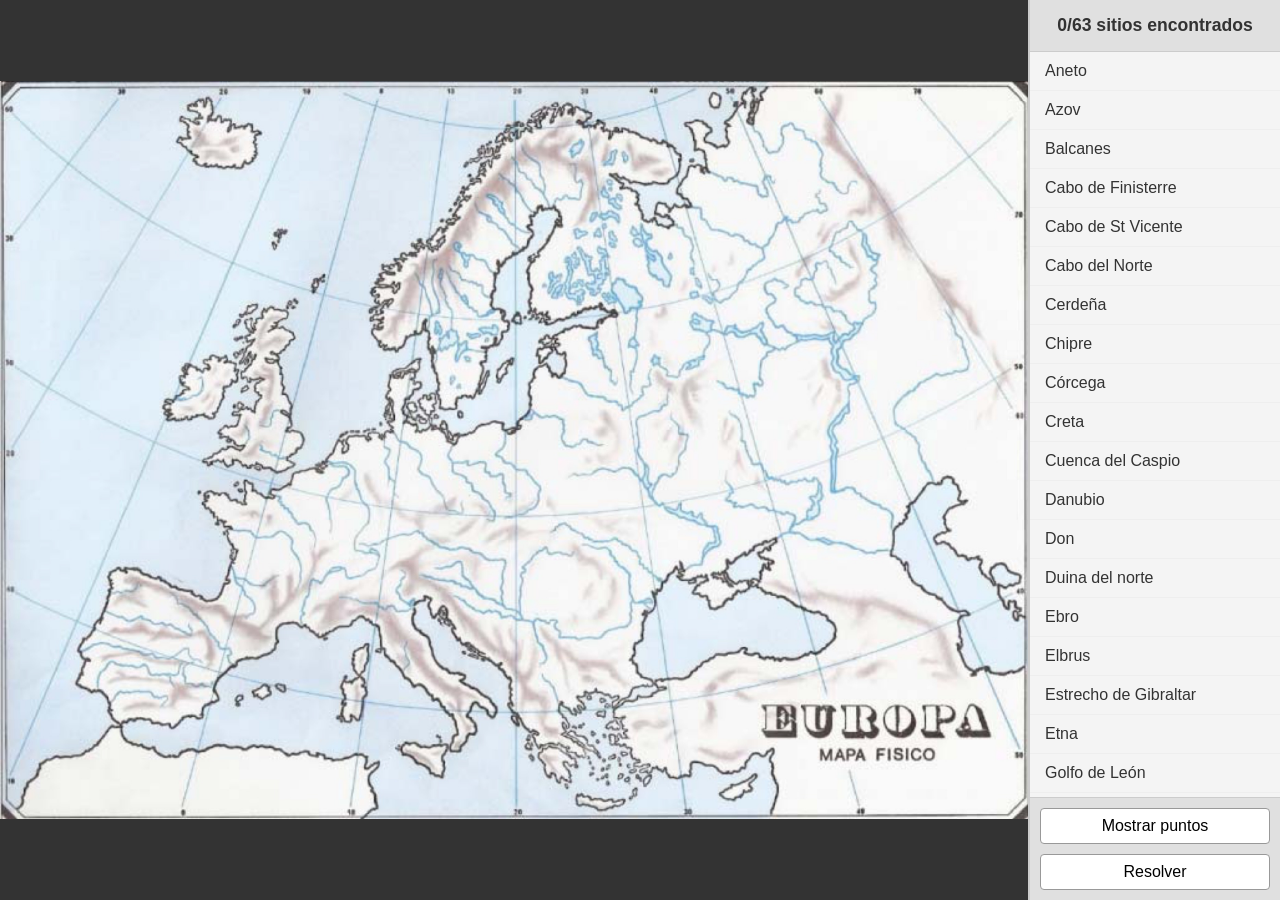
==== docs/index.html @ 35edd150 "build: move public files to docs folder" ====
<!DOCTYPE html>
<html lang="es">

<head>
    <meta charset="UTF-8">
    <meta name="viewport" content="width=device-width, initial-scale=1.0">
    <title>Juego de Geografía de Europa</title>
    <link rel="stylesheet" href="styles.css">
</head>

<body>

    <div id="game-container">
        <div id="map-wrapper">
            <div id="map-container-inner">
                <img id="map-img" src="map.jpg" alt="Mapa de Europa">
                <!-- Dots injected here -->

                <!-- Keep message box separate or overlay on map? overlay is fine -->
                <div id="message-box" class="hidden"></div>
            </div>
        </div>

        <div id="sidebar">
            <div id="score-header">0/0 sitios encontrados</div>
            <ul id="places-list">
                <!-- List items -->
            </ul>
            <div id="sidebar-footer">
                <button id="btn-toggle-points">Mostrar puntos</button>
                <button id="btn-toggle-solve">Resolver</button>
            </div>
        </div>
    </div>
    <!-- Removed old UI overlay structures -->

    <script src="game.js"></script>
</body>

</html>
---- docs/styles.css ----
body,
html {
    margin: 0;
    padding: 0;
    height: 100%;
    font-family: 'Segoe UI', Tahoma, Geneva, Verdana, sans-serif;
    overflow: hidden;
    background-color: #2b2b2b;
    color: white;
}

#game-container {
    position: relative;
    width: 100%;
    height: 100%;
    display: flex;
    flex-direction: row;
    /* Sidebar left, Map right? Or Map left, Sidebar right */
    overflow: hidden;
}

#map-wrapper {
    flex: 1;
    position: relative;
    /* Maintain aspect ratio */
    width: 100%;
    /* 3000 / 2152 approx 1.394 */
    /* We want the map to fit within the container. */
    display: flex;
    justify-content: center;
    align-items: center;
    overflow: hidden;
    background-color: #333;
}

#map-container-inner {
    position: relative;
    /* Use max-width/height to fit availability */
    /* The image defines the size */
    max-width: 100%;
    max-height: 100%;
}

#map-img {
    display: block;
    max-width: 100%;
    max-height: 100vh;
    /* Limit to viewport height if needed? */
    height: auto;
    object-fit: contain;
    cursor: crosshair;
}

.dot {
    position: absolute;
    width: 1.2%;
    /* Relative size? or fixed px? Fixed is better for visibility usually */
    width: 12px;
    height: 12px;
    background-color: #ffcc00;
    /* Default unresolved */
    border: 2px solid #fff;
    border-radius: 50%;
    transform: translate(-50%, -50%);
    box-shadow: 0 0 5px rgba(0, 0, 0, 0.5);
    z-index: 10;
    pointer-events: none;
    /* Let clicks pass through to map if needed, or maybe not? */
}

.dot.hint {
    background-color: #aaa;
    /* Grey for hints? */
    width: 8px;
    height: 8px;
    z-index: 4;
    opacity: 0.7;
}

.dot.correct {
    background-color: #4CAF50;
    z-index: 5;
    /* Below active but above normal? */
}

#sidebar {
    width: 250px;
    background: #f4f4f4;
    color: #333;
    border-left: 2px solid #ccc;
    /* Flex layout for fixed header + scrollable list */
    display: flex;
    flex-direction: column;
    height: 100%;
    /* Ensure it fills container height to allow internal scrolling */
    overflow: hidden;
    /* Prevent sidebar itself from scrolling */
}

#score-header {
    padding: 15px;
    background: #e0e0e0;
    text-align: center;
    border-bottom: 1px solid #ccc;
    font-weight: bold;
    font-size: 1.1rem;
    flex-shrink: 0;
    /* Don't shrink */
}

#places-list {
    list-style: none;
    padding: 0;
    margin: 0;
    overflow-y: auto;
    /* Scroll ONLY the list */
    flex: 1;
    /* Take remaining height */
}

#sidebar-footer {
    padding: 10px;
    background: #e0e0e0;
    border-top: 1px solid #ccc;
    display: flex;
    flex-direction: column;
    gap: 10px;
    flex-shrink: 0;
}

#sidebar-footer button {
    padding: 8px;
    cursor: pointer;
    font-size: 1rem;
    border: 1px solid #999;
    border-radius: 4px;
    background: #fff;
}

#sidebar-footer button:hover {
    background: #eee;
}

.place-item {
    padding: 10px 15px;
    border-bottom: 1px solid #eee;
    cursor: pointer;
    transition: background 0.2s;
}

.place-item:hover {
    background-color: #ddd;
}

.place-item.failed {
    background-color: #ffe6e6;
    color: #cc0000;
}

.place-label {
    position: absolute;
    transform: translate(-50%, -150%);
    background: rgba(0, 0, 0, 0.7);
    color: white;
    padding: 2px 6px;
    border-radius: 4px;
    font-size: 12px;
    white-space: nowrap;
    pointer-events: none;
    text-shadow: 1px 1px 2px black;
}

.dot.active {
    background-color: #00bcd4;
    transform: translate(-50%, -50%) scale(1.5);
    z-index: 20;
    animation: pulse 1.5s infinite;
}

@keyframes pulse {
    0% {
        box-shadow: 0 0 0 0 rgba(0, 188, 212, 0.7);
    }

    70% {
        box-shadow: 0 0 0 10px rgba(0, 188, 212, 0);
    }

    100% {
        box-shadow: 0 0 0 0 rgba(0, 188, 212, 0);
    }
}

#ui-overlay {
    position: absolute;
    top: 0;
    left: 0;
    width: 100%;
    height: 100%;
    pointer-events: none;
    display: flex;
    flex-direction: column;
    justify-content: center;
    align-items: center;
}

#message-box {
    position: absolute;
    top: 20px;
    left: 50%;
    transform: translateX(-50%);
    background: rgba(0, 0, 0, 0.8);
    padding: 15px 30px;
    border-radius: 8px;
    z-index: 100;
    font-size: 1.2rem;
    pointer-events: none;
    /* Let clicks pass through? Or auto? Auto for text selection/close? */
    text-align: center;
    color: white;
    /* Ensure text is visible */
}

#message-box.error {
    color: #ff5252;
}

#message-box.success {
    color: #4CAF50;
}

#selector-box {
    background: white;
    color: black;
    padding: 20px;
    border-radius: 10px;
    box-shadow: 0 10px 25px rgba(0, 0, 0, 0.5);
    pointer-events: auto;
    text-align: center;
    display: flex;
    flex-direction: column;
    gap: 10px;
}

#selector-box select {
    padding: 8px;
    font-size: 1rem;
    width: 250px;
}

#selector-box button {
    padding: 8px 16px;
    background-color: #2196F3;
    color: white;
    border: none;
    border-radius: 4px;
    cursor: pointer;
    font-size: 1rem;
}

#selector-box button:hover {
    background-color: #1976D2;
}

#score-box {
    position: absolute;
    top: 20px;
    right: 20px;
    background: rgba(0, 0, 0, 0.7);
    padding: 10px;
    border-radius: 5px;
    pointer-events: auto;
    font-weight: bold;
}

.hidden {
    display: none !important;
}

/* Mobile responsiveness */
@media (max-width: 768px) {
    #game-container {
        flex-direction: column;
    }

    #sidebar {
        width: 100%;
        height: 40%;
        /* Dedicate bottom portion to list */
        border-left: none;
        border-top: 2px solid #ccc;
    }

    #map-wrapper {
        width: 100%;
        height: 60%;
        /* Map takes top portion */
    }

    #map-img {
        max-height: 100%;
        /* Ensure it fits in the 60% height */
        height: 100%;
        width: auto;
        /* Let width scale naturally */
        max-width: 100%;
        object-fit: contain;
    }

    #message-box {
        font-size: 1rem;
        padding: 5px 15px;
        top: 5px;
        width: 80%;
    }

    #sidebar-footer {
        flex-direction: row;
    }

    #sidebar-footer button {
        flex: 1;
        /* Equal width buttons */
    }
}
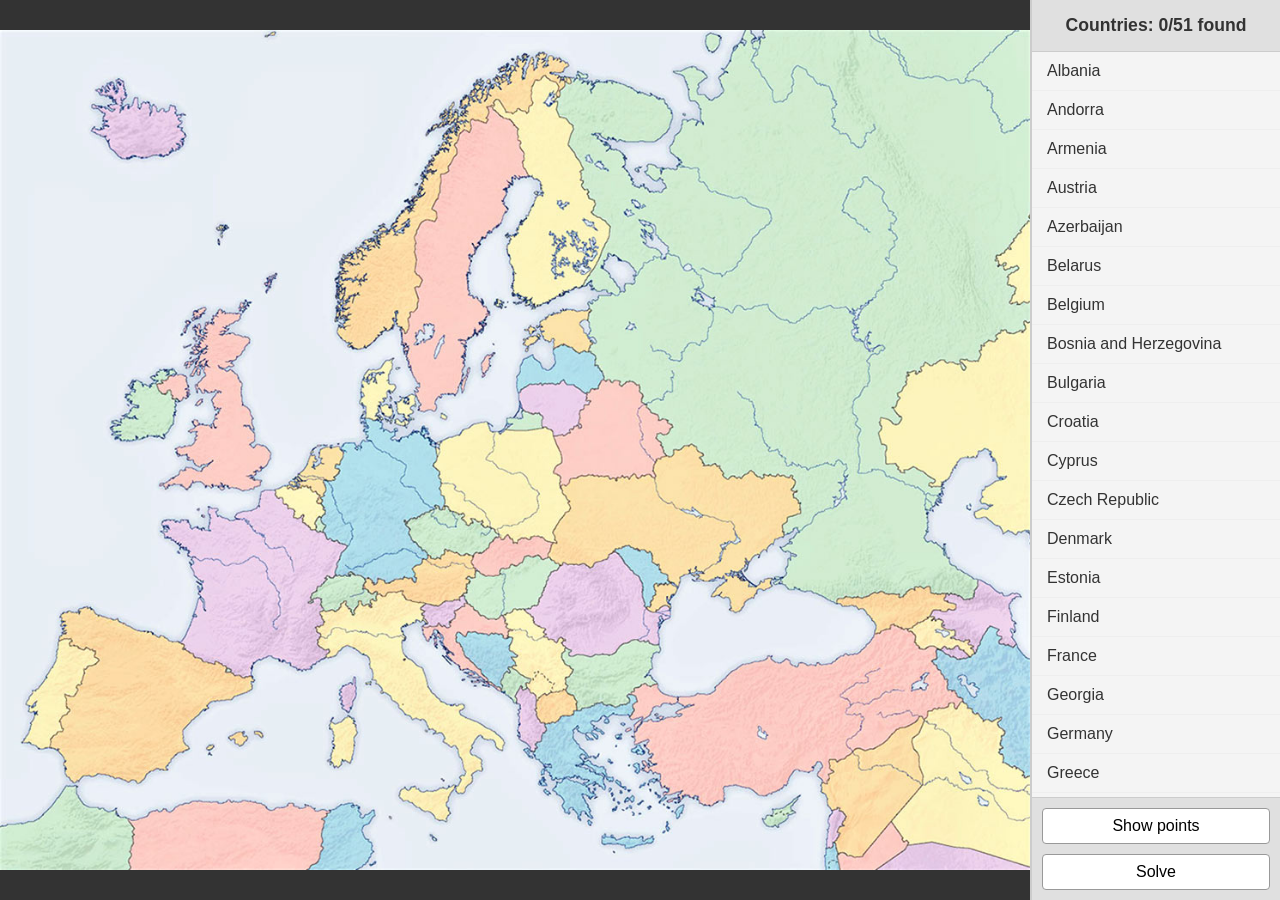
==== commit 7b0cf2e2: "Refactor: rename public to docs for GitHub Pages compatibility" ====
--- a/docs/index.html
+++ b/docs/index.html
@@ -1,11 +1,12 @@
 <!DOCTYPE html>
-<html lang="es">
+<html lang="en">
 
 <head>
     <meta charset="UTF-8">
     <meta name="viewport" content="width=device-width, initial-scale=1.0">
-    <title>Juego de Geografía de Europa</title>
-    <link rel="stylesheet" href="styles.css">
+    <title>Europe Geography Game</title>
+    <link rel="stylesheet" href="assets/styles.css?v=2.0">
+    <link rel="icon" type="image/png" href="assets/favicon.png">
 </head>
 
 <body>
@@ -13,28 +14,26 @@
     <div id="game-container">
         <div id="map-wrapper">
             <div id="map-container-inner">
-                <img id="map-img" src="map.jpg" alt="Mapa de Europa">
+                <img id="map-img" src="" alt="Map">
                 <!-- Dots injected here -->
 
-                <!-- Keep message box separate or overlay on map? overlay is fine -->
                 <div id="message-box" class="hidden"></div>
             </div>
         </div>
 
         <div id="sidebar">
-            <div id="score-header">0/0 sitios encontrados</div>
+            <div id="score-header">Loading...</div>
             <ul id="places-list">
                 <!-- List items -->
             </ul>
             <div id="sidebar-footer">
-                <button id="btn-toggle-points">Mostrar puntos</button>
-                <button id="btn-toggle-solve">Resolver</button>
+                <button id="btn-toggle-points">Show points</button>
+                <button id="btn-toggle-solve">Solve</button>
             </div>
         </div>
     </div>
-    <!-- Removed old UI overlay structures -->
 
-    <script src="game.js"></script>
+    <script src="assets/game.js"></script>
 </body>
 
 </html>
--- a/docs/assets/styles.css
+++ b/docs/assets/styles.css
@@ -0,0 +1,311 @@
+* {
+    box-sizing: border-box;
+}
+
+body,
+html {
+    margin: 0;
+    padding: 0;
+    height: 100%;
+    /* Use dvh for dynamic viewport height support in mobile browsers */
+    height: 100dvh;
+    font-family: 'Segoe UI', Tahoma, Geneva, Verdana, sans-serif;
+    overflow: hidden;
+    background-color: #2b2b2b;
+    color: white;
+}
+
+#game-container {
+    position: relative;
+    width: 100%;
+    height: 100%;
+    display: flex;
+    flex-direction: row;
+    overflow: hidden;
+}
+
+#map-wrapper {
+    flex: 1;
+    position: relative;
+    width: 100%;
+    display: flex;
+    justify-content: center;
+    align-items: center;
+    overflow: hidden;
+    background-color: #333;
+}
+
+#map-container-inner {
+    position: relative;
+    /* aspect-ratio will be set dynamically via JS style.aspectRatio */
+    max-width: 100%;
+    max-height: 100%;
+    width: auto;
+    height: auto;
+}
+
+#map-img {
+    display: block;
+    width: 100%;
+    height: 100%;
+    cursor: crosshair;
+}
+
+.dot {
+    position: absolute;
+    width: 12px;
+    height: 12px;
+    background-color: #ffcc00;
+    border: 2px solid #fff;
+    border-radius: 50%;
+    transform: translate(-50%, -50%);
+    box-shadow: 0 0 5px rgba(0, 0, 0, 0.5);
+    z-index: 10;
+    pointer-events: none;
+}
+
+.dot.hint {
+    background-color: #aaa;
+    width: 8px;
+    height: 8px;
+    z-index: 4;
+    opacity: 0.7;
+}
+
+.dot.correct {
+    background-color: #4CAF50;
+    z-index: 5;
+}
+
+/* Specific styling for capitals in political game */
+.dot.capital {
+    background-color: #ff5252;
+    border-color: #fff;
+    z-index: 50;
+    width: 14px;
+    height: 14px;
+}
+
+.dot.correct.capital {
+    background-color: #ff5252;
+    border-color: #fff;
+}
+
+.dot.correct.faded {
+    background-color: transparent;
+    border-color: rgba(255, 255, 255, 0.3);
+    width: 6px;
+    height: 6px;
+    z-index: 1;
+}
+
+.dot.active {
+    background-color: #00bcd4;
+    transform: translate(-50%, -50%) scale(1.5);
+    z-index: 20;
+    animation: pulse 1.5s infinite;
+}
+
+.dot.active.capital {
+    animation: pulse-capital 1.5s infinite;
+    z-index: 60;
+}
+
+@keyframes pulse {
+    0% {
+        box-shadow: 0 0 0 0 rgba(0, 188, 212, 0.7);
+    }
+
+    70% {
+        box-shadow: 0 0 0 10px rgba(0, 188, 212, 0);
+    }
+
+    100% {
+        box-shadow: 0 0 0 0 rgba(0, 188, 212, 0);
+    }
+}
+
+@keyframes pulse-capital {
+    0% {
+        box-shadow: 0 0 0 0 rgba(255, 82, 82, 0.8);
+    }
+
+    70% {
+        box-shadow: 0 0 0 10px rgba(255, 82, 82, 0);
+    }
+
+    100% {
+        box-shadow: 0 0 0 0 rgba(255, 82, 82, 0);
+    }
+}
+
+#sidebar {
+    width: 250px;
+    background: #f4f4f4;
+    color: #333;
+    border-left: 2px solid #ccc;
+    display: flex;
+    flex-direction: column;
+    height: 100%;
+    overflow: hidden;
+}
+
+#score-header {
+    padding: 15px;
+    background: #e0e0e0;
+    text-align: center;
+    border-bottom: 1px solid #ccc;
+    font-weight: bold;
+    font-size: 1.1rem;
+    flex-shrink: 0;
+}
+
+#places-list {
+    list-style: none;
+    padding: 0;
+    margin: 0;
+    overflow-y: auto;
+    flex: 1;
+}
+
+#sidebar-footer {
+    padding: 10px;
+    background: #e0e0e0;
+    border-top: 1px solid #ccc;
+    display: flex;
+    flex-direction: column;
+    gap: 10px;
+    flex-shrink: 0;
+}
+
+#sidebar-footer button {
+    padding: 8px;
+    cursor: pointer;
+    font-size: 1rem;
+    border: 1px solid #999;
+    border-radius: 4px;
+    background: #fff;
+}
+
+#sidebar-footer button:hover {
+    background: #eee;
+}
+
+#sidebar-footer button:disabled {
+    opacity: 0.5;
+    cursor: not-allowed;
+}
+
+.place-item {
+    padding: 10px 15px;
+    border-bottom: 1px solid #eee;
+    cursor: pointer;
+    transition: background 0.2s;
+}
+
+.place-item:hover {
+    background-color: #ddd;
+}
+
+.place-item.failed {
+    background-color: #ffe6e6;
+    color: #cc0000;
+}
+
+.place-label {
+    position: absolute;
+    transform: translate(-50%, -150%);
+    background: rgba(0, 0, 0, 0.7);
+    color: white;
+    padding: 2px 6px;
+    border-radius: 4px;
+    font-size: 12px;
+    white-space: nowrap;
+    pointer-events: none;
+    text-shadow: 1px 1px 2px black;
+    z-index: 10;
+}
+
+.place-label.faded {
+    background: transparent;
+    color: rgba(255, 255, 255, 0.4);
+    text-shadow: none;
+    z-index: 2;
+    font-size: 10px;
+}
+
+.place-label.capital {
+    background: rgba(255, 82, 82, 0.9);
+    color: #fff;
+    z-index: 100;
+    font-size: 14px;
+    font-weight: bold;
+    border: 1px solid #fff;
+    box-shadow: 0 0 5px rgba(0, 0, 0, 0.8);
+}
+
+#message-box {
+    position: absolute;
+    top: 20px;
+    left: 50%;
+    transform: translateX(-50%);
+    background: rgba(0, 0, 0, 0.8);
+    padding: 15px 30px;
+    border-radius: 8px;
+    z-index: 100;
+    font-size: 1.2rem;
+    pointer-events: none;
+    text-align: center;
+    color: white;
+}
+
+#message-box.error {
+    color: #ff5252;
+}
+
+#message-box.success {
+    color: #4CAF50;
+}
+
+.hidden {
+    display: none !important;
+}
+
+/* Mobile responsiveness */
+@media (max-width: 768px) {
+    #game-container {
+        flex-direction: column;
+    }
+
+    #sidebar {
+        width: 100%;
+        height: 40%;
+        border-left: none;
+        border-top: 2px solid #ccc;
+    }
+
+    #map-wrapper {
+        width: 100%;
+        height: 60%;
+    }
+
+    #map-img {
+        width: 100%;
+        height: 100%;
+    }
+
+    #message-box {
+        font-size: 1rem;
+        padding: 5px 15px;
+        top: 5px;
+        width: 80%;
+    }
+
+    #sidebar-footer {
+        flex-direction: row;
+    }
+
+    #sidebar-footer button {
+        flex: 1;
+    }
+}
